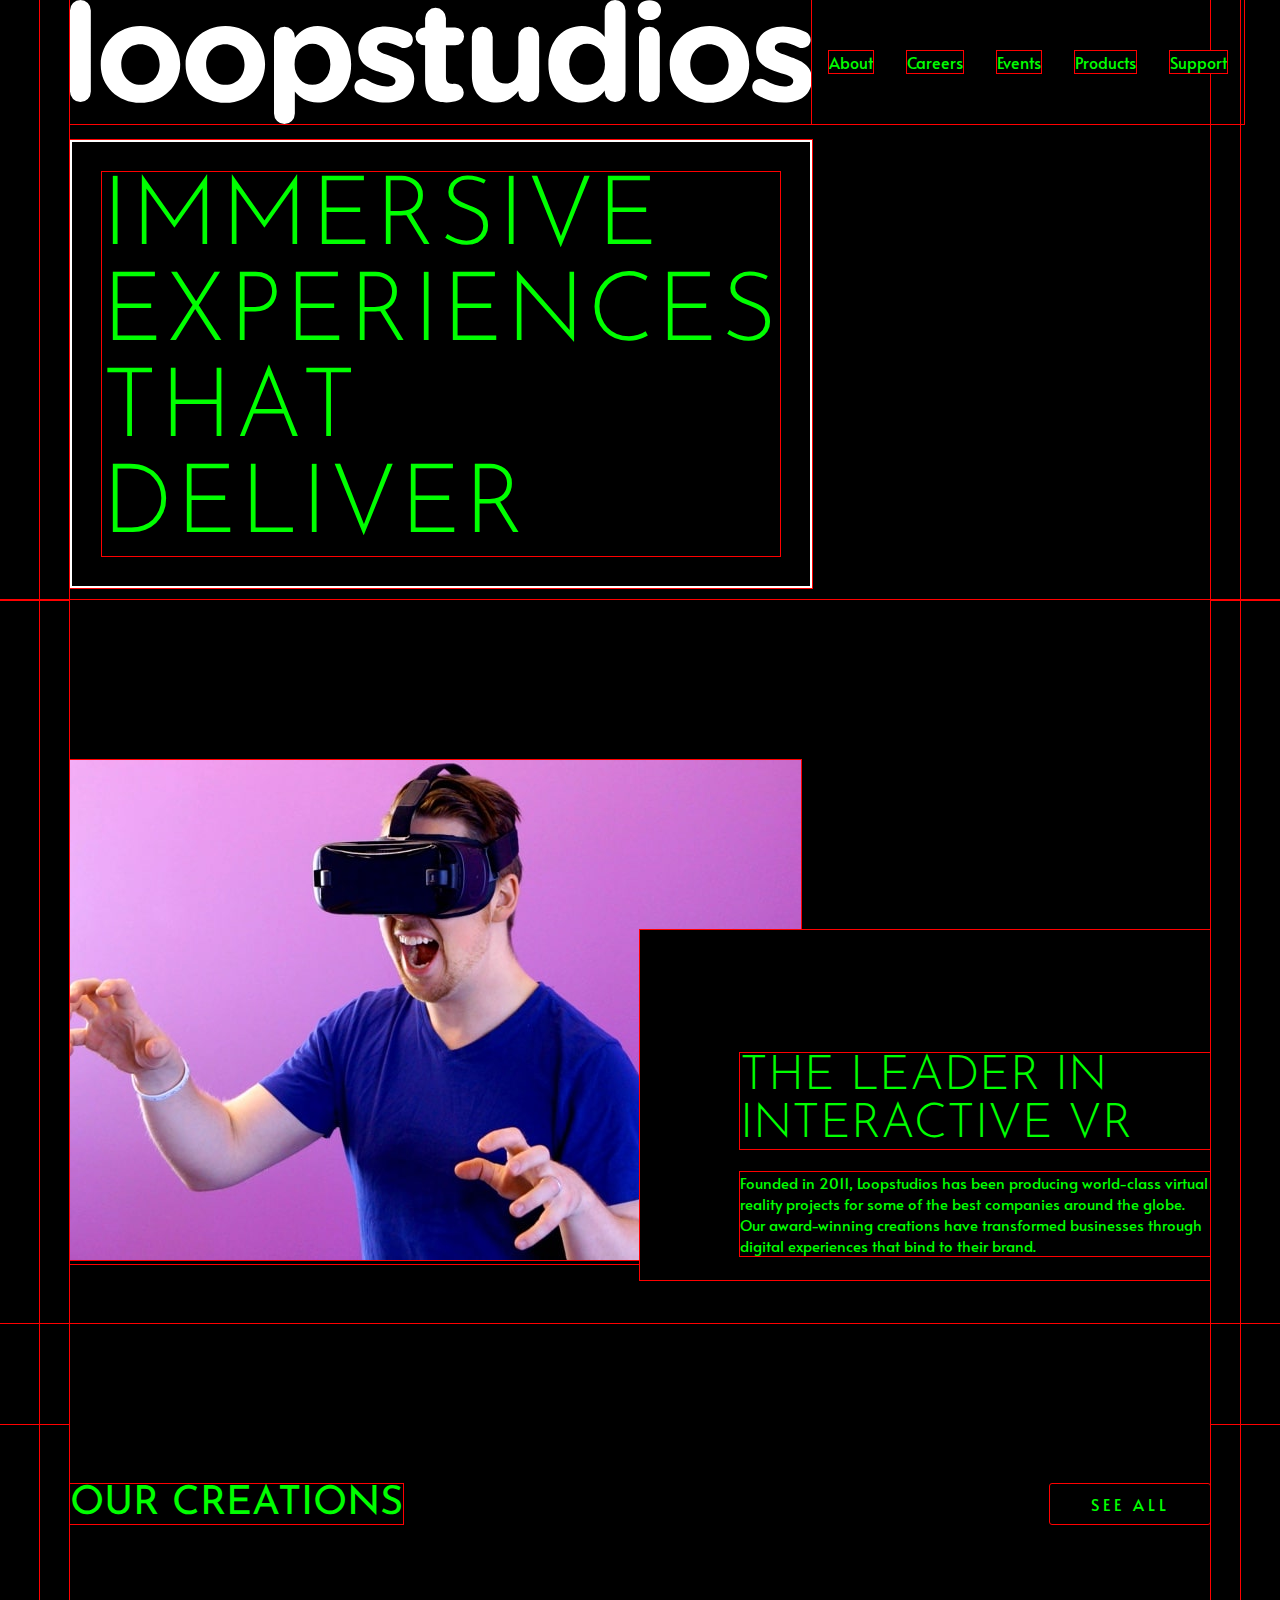
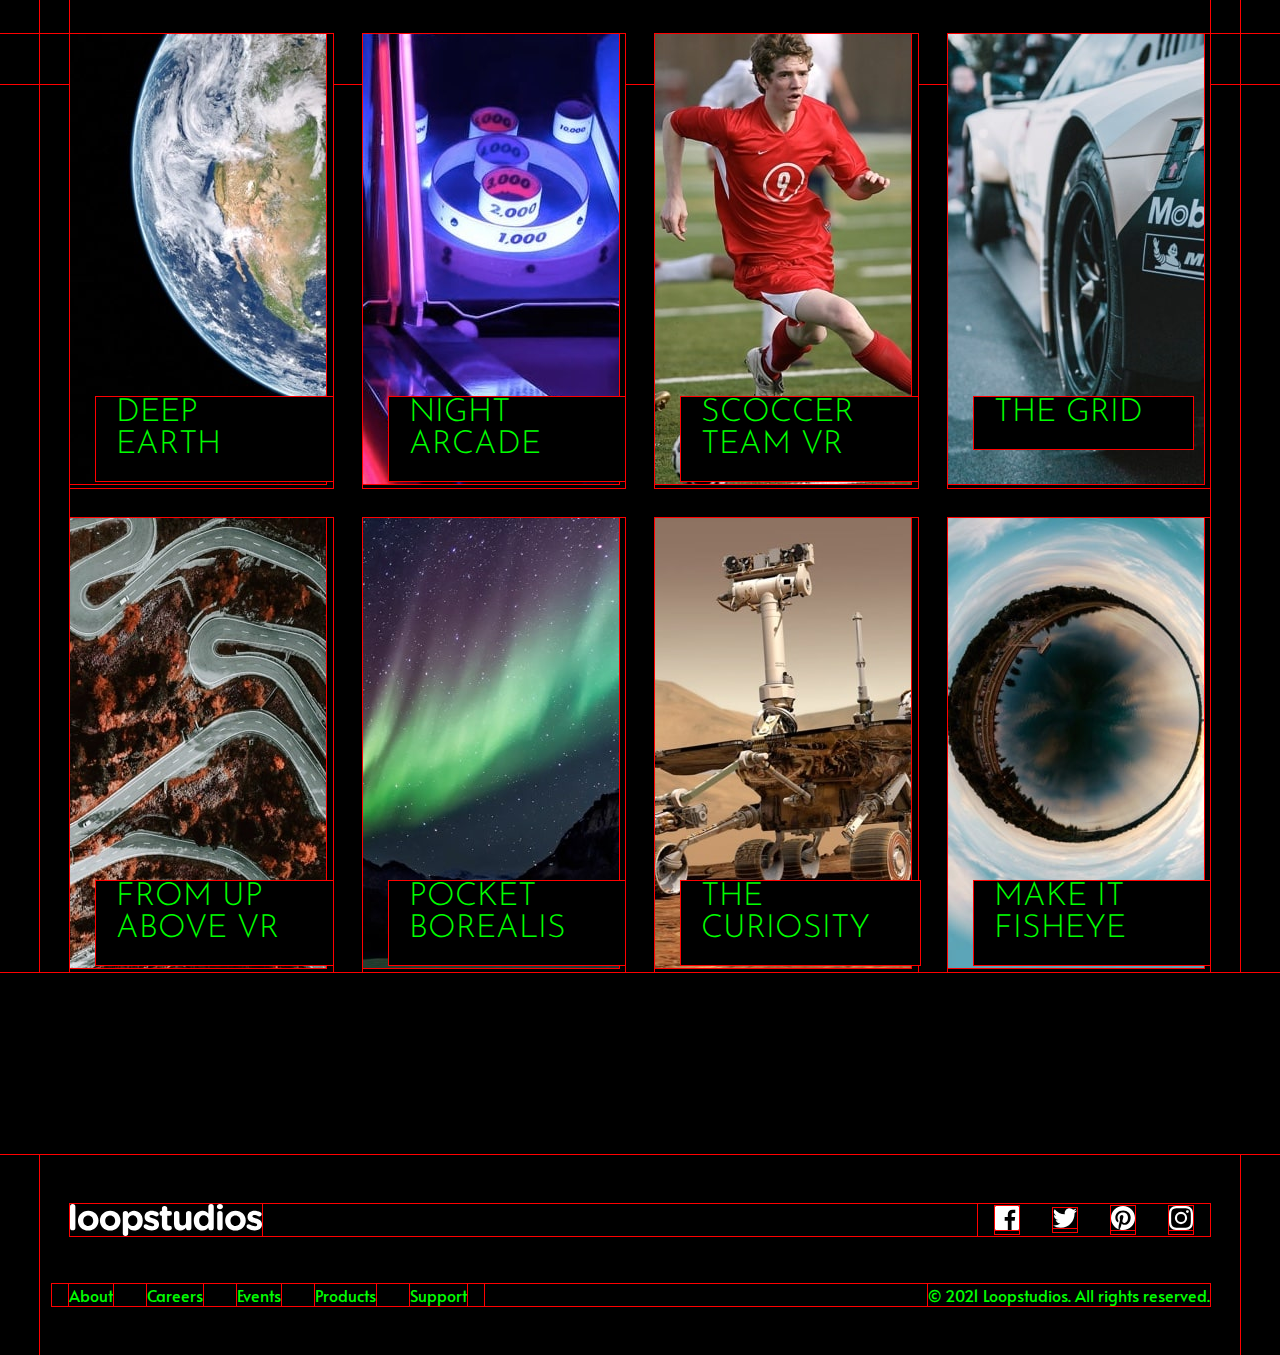
==== loopstudios-landing-page-main/index.html @ cc4bc11f "refractor - added all the files" ====
<!DOCTYPE html>
<html lang="en">
<head>
  <meta charset="UTF-8">
  <!-- <meta name="viewport" content="width=device-width, initial-scale=1.0"> displays site properly based on user's device -->
  <meta name="viewport" content="width=device-width, initial-scale=1, maximum-scale=1, user-scalable=0"/>
  <link rel="icon" type="image/png" sizes="32x32" href="./images/favicon-32x32.png">
  
  <title>Frontend Mentor | Loopstudios landing page</title>

  <!-- Feel free to remove these styles or customise in your own stylesheet 👍 -->
  <link rel="stylesheet" href="style.css">
</head>
<body>
  
  <nav>
    <div class="container">
      <div class="grid">
        <div class="logo-image">
          <img src="./images/logo.svg" alt="logo">
        </div>
        <ul>
          <li><a href="#">About</a></li>
          <li><a href="#">Careers</a></li>
          <li><a href="#">Events</a></li>
          <li><a href="#">Products</a></li>
          <li><a href="#">Support</a></li>
        </ul>
        <div class="header">
          <h1>Immersive experiences that deliver</h1>
        </div>
      </div>
    </div>
  </nav>

  <section>
    <div class="container">
      <div class="flex">
        <div class="hero-image">
          <img src="./images/desktop/image-interactive.jpg" alt="image-interactive">
        </div>
        <div class="hero-description">
          <h2>The leader in interactive VR</h2>
          <p>Founded in 2011, Loopstudios has been producing world-class virtual reality 
            projects for some of the best companies around the globe. Our award-winning 
            creations have transformed businesses through digital experiences that bind 
            to their brand.</p>
        </div>
      </div>
    </div>
  </section>

  <section>
    <div class="container section">
      <div class="flex creations">
        <h2> Our creations </h2>
        <button class="btn">See all</button>
      </div>
    </div>
  </section>

  <section>
    <div class="container">
      <div class="grid-section">
        <div><h3>DEEP EARTH</h3><img src="./images/desktop/image-deep-earth.jpg" alt="deep-earth"></div>
        <div><img src="./images/desktop/image-night-arcade.jpg" alt="night-arcade"><h3>NIGHT ARCADE</h3></div>
        <div><img src="./images/desktop/image-soccer-team.jpg" alt="scoccer-team"><h3>SCOCCER TEAM VR</h3></div>
        <div><img src="./images/desktop/image-grid.jpg" alt="the-grid"><h3>THE GRID</h3></div>
        <div><img src="./images/desktop/image-from-above.jpg" alt="from-above"><h3>FROM UP ABOVE VR</h3></div>
        <div><img src="./images/desktop/image-pocket-borealis.jpg" alt="pocket-borealis"><h3>POCKET BOREALIS</h3></div>
        <div><img src="./images/desktop/image-curiosity.jpg" alt="curiosity"><h3>THE CURIOSITY</h3></div>
        <div><img src="./images/desktop/image-fisheye.jpg" alt="fisheye"><h3>MAKE IT FISHEYE</h3></div>
      </div>
    </div>
  </section>

  <footer>
    <div class="container flex-footer">
      <div class="subflex-footer">
        <img src="./images/logo.svg" alt="logo">
        <ul>
          <li><a href="#" class="social-media"> <img src="./images/icon-facebook.svg" alt="facebook"> </a></li>
          <li><a href="#" class="social-media"><img src="./images/icon-twitter.svg" alt="twitter"></a></li>
          <li><a href="#" class="social-media"><img src="./images/icon-pinterest.svg" alt="pinterest"></a></li>
          <li><a href="#" class="social-media"><img src="./images/icon-instagram.svg" alt="instagram"></a></li>
        </ul>
      </div>
      <div class="subflex-footer">
        <ul>
          <li><a href="#">About</a></li>
          <li><a href="#">Careers</a></li>
          <li><a href="#">Events</a></li>
          <li><a href="#">Products</a></li>
          <li><a href="#">Support</a></li>
        </ul>
        <small>© 2021 Loopstudios. All rights reserved.</small>
      </div>
    </div>
  </footer>
</body>
</html>
---- loopstudios-landing-page-main/style.css ----
/* @import url("https://fonts.googleapis.com/css2?family=Alata&family=Josefin+Sans:wght@300&display=swap"); */
@import url("https://fonts.googleapis.com/css2?family=Alata&family=Josefin+Sans:wght@100;200;300&display=swap");

* {
  box-sizing: border-box;
  margin: 0;
  padding: 0;
  background: #000 !important;
  color: #0f0 !important;
  outline: solid #f00 1px !important;
}

nav {
  background-image: url("./images/desktop/image-hero.jpg");
  background-size: cover;
  background-repeat: no-repeat;
}

.container {
  width: 1200px;
  margin: 0 auto;
  padding: 0px 30px;
}

.grid {
  display: grid;
  grid-template-columns: 1.35fr 1fr;
  grid-template-rows: 0.3fr 0.55fr;
  grid-template-areas:
    "logoImage ulDiv"
    "header .";
  height: 600px;
  row-gap: 1rem;
}

.logo-image {
  grid-area: logoImage;
  display: flex;
  align-items: center;
}

.logo-image img {
  width: 100%;
}

ul {
  grid-area: ulDiv;
  display: flex;
  align-items: center;
  list-style-type: none;
  justify-self: flex-end;
  font-family: Alata, "sans-serif";
}

li {
  margin: 0px 17px;
}

.header {
  grid-area: header;
  border: 2px solid hsl(0, 0%, 100%);
  display: flex;
  align-items: center;
  align-self: center;
  justify-content: center;
  color: hsl(0, 0%, 100%);
  font-family: Josefin Sans, "sans-serif";
  text-transform: uppercase;
  font-size: 3rem;
  font-weight: 100;
  letter-spacing: 3px;
  padding: 30px;
}

.header h1 {
  font-weight: 300;
}

a {
  text-decoration: none;
  color: white;
  position: relative;
}

a::before {
  transition: 300ms;
  height: 3px;
  content: "";
  position: absolute;
  background-color: hsl(0, 0%, 100%);
  width: 50%;
  left: 12px;
  bottom: -15px;
  opacity: 0;
}

a:hover::before {
  bottom: -10px;
  opacity: 1;
}

.flex {
  display: flex;
  padding: 160px 0px;
  align-items: center;
  position: relative;
}

.hero-description {
  background-color: hsl(0, 0%, 100%);
  position: absolute;
  top: 40%;
  left: 50%;
  height: 350px;
  display: flex;
  flex-direction: column;
  align-items: center;
  justify-content: space-evenly;
  padding: 100px 0px 0px 100px;
}

.hero-description h2 {
  color: rgb(36, 36, 36);
  font-family: Josefin Sans, "sans-serif";
  text-transform: uppercase;
  font-size: 3rem;
  font-weight: 300;
}

.hero-description p {
  font-family: Alata, "sans-serif";
  color: hsl(0, 0%, 55%);
  font-size: 15px;
}

.creations {
  justify-content: space-between;
  align-items: center;
}

.section {
  margin-top: -100px;
  margin-bottom: -50px;
  align-items: center;
}

.creations h2 {
  font-size: 2.5rem;
  text-transform: uppercase;
  font-weight: 400;
  font-family: Josefin Sans, "sans-serif";
}

.btn {
  width: 160px;
  height: 40px;
  color: hsl(0, 0%, 100%);
  cursor: pointer;
  border: none;
  outline: none;
  text-transform: uppercase;
  font-family: Alata, "sans-serif";
  font-size: 1rem;
  letter-spacing: 4px;
  border-radius: 2px;
  border: 2px solid hsl(0, 0%, 0%);
  color: hsl(0, 0%, 0%);
  background-color: hsl(0, 0%, 100%);
}

.btn:hover {
  background-color: hsl(0, 0%, 0%);
  color: hsl(0, 0%, 100%);
}

.grid-section {
  display: grid;
  grid-template-columns: repeat(4, 1fr);
  grid-template-rows: repeat(2, 1fr);
  gap: 30px;
}

.grid-section > div {
  position: relative;
  cursor: pointer;
  color: hsl(0, 0%, 100%);
}

.grid-section div::after {
  content: "";
  position: absolute;
  top: 0;
  left: 0;
  right: 6px;
  bottom: 5px;
  opacity: 0.1;
}

.grid-section div:hover {
  background-color: hsl(0, 0%, 100%);
  opacity: 0.2;
  color: black;
}

.grid-section h3 {
  font-family: Josefin Sans, "sans-serif";
  font-weight: 300;
  position: absolute;
  top: 80%;
  left: 10%;
  font-size: 2rem;
  padding: 0px 50px 20px 20px;
}

footer {
  background-color: hsl(0, 0%, 0%);
  margin-top: 183px;
  color: hsl(0, 0%, 100%);
}
.flex-footer {
  height: 200px;
  display: flex;
  flex-direction: column;
  justify-content: space-evenly;
}

.subflex-footer {
  display: flex;
  justify-content: space-between;
}

.subflex-footer ul {
  margin-left: -18px;
}

.social-media::before {
  width: 100%;
  left: 0;
}

small {
  font-family: Alata, "sans-serif";
  color: hsl(0, 0%, 55%);
  font-size: 1rem;
}

@media screen and (max-width: 768px) {
}
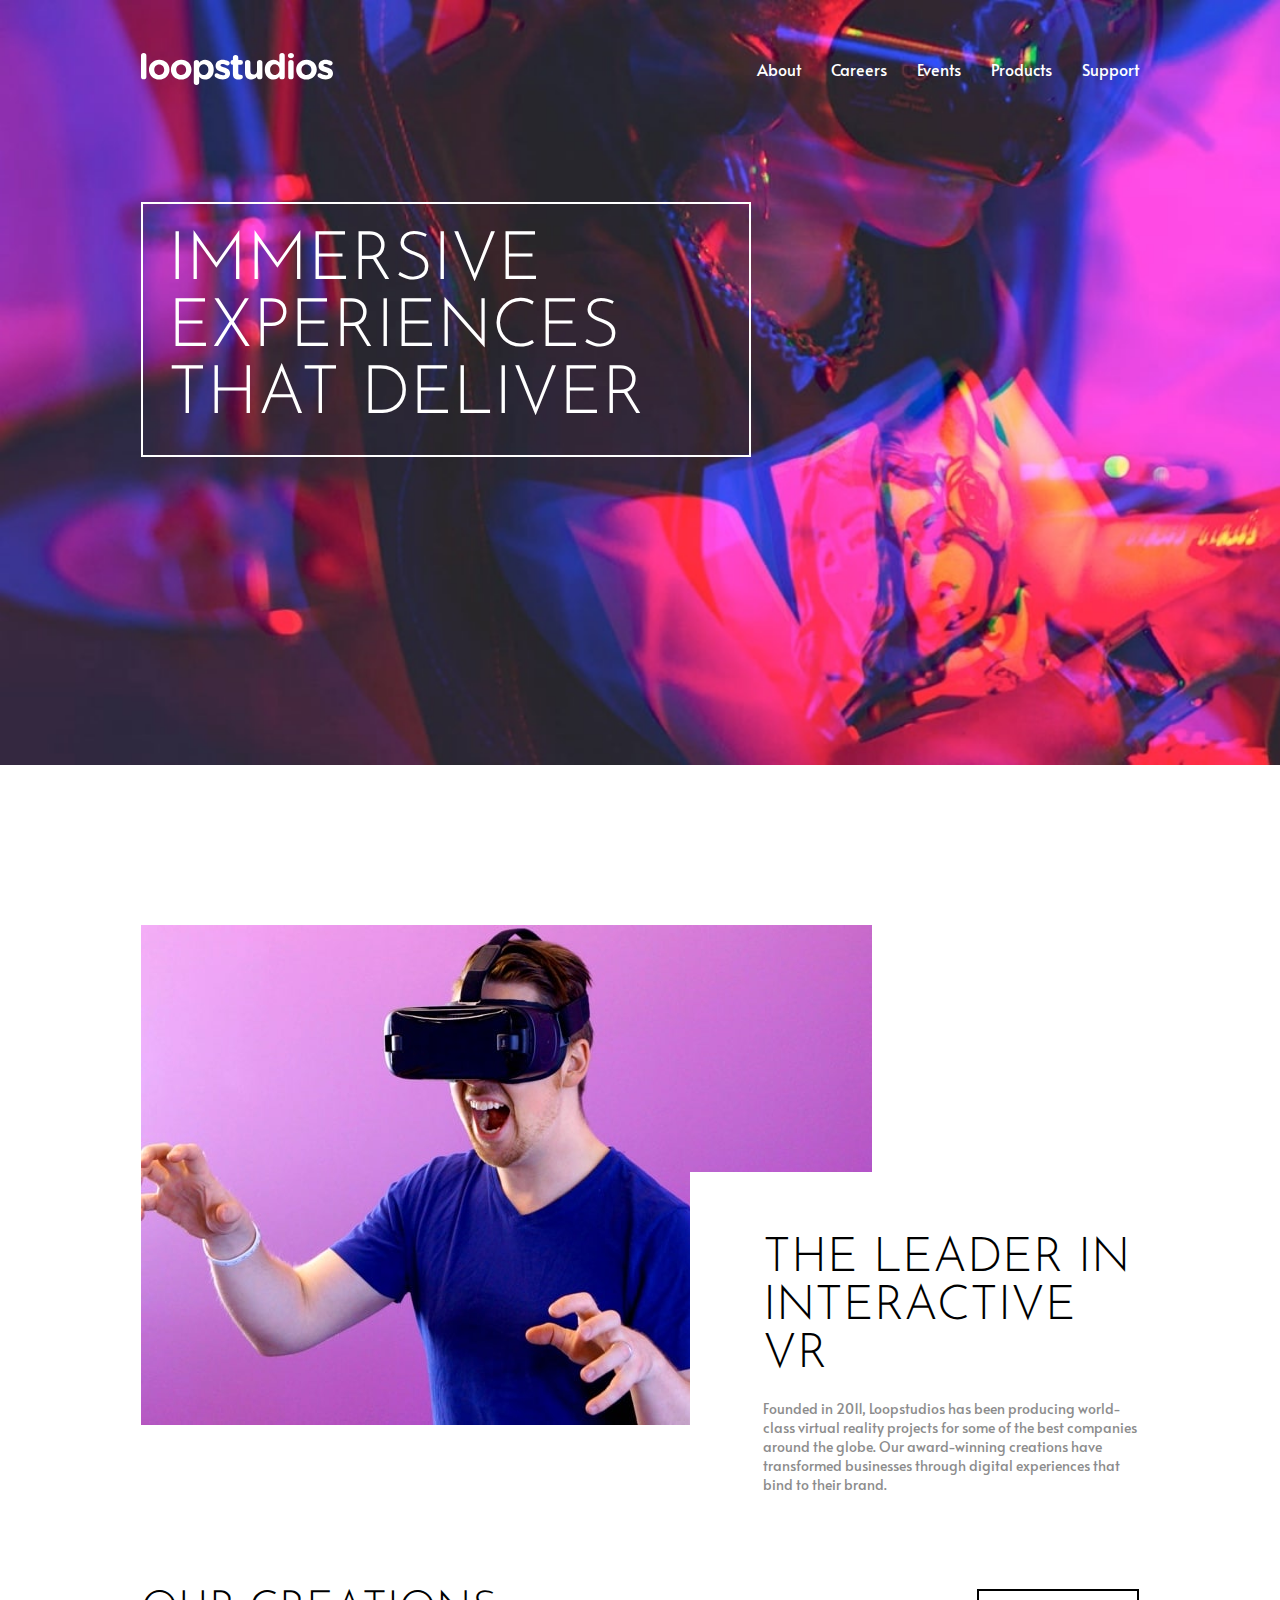
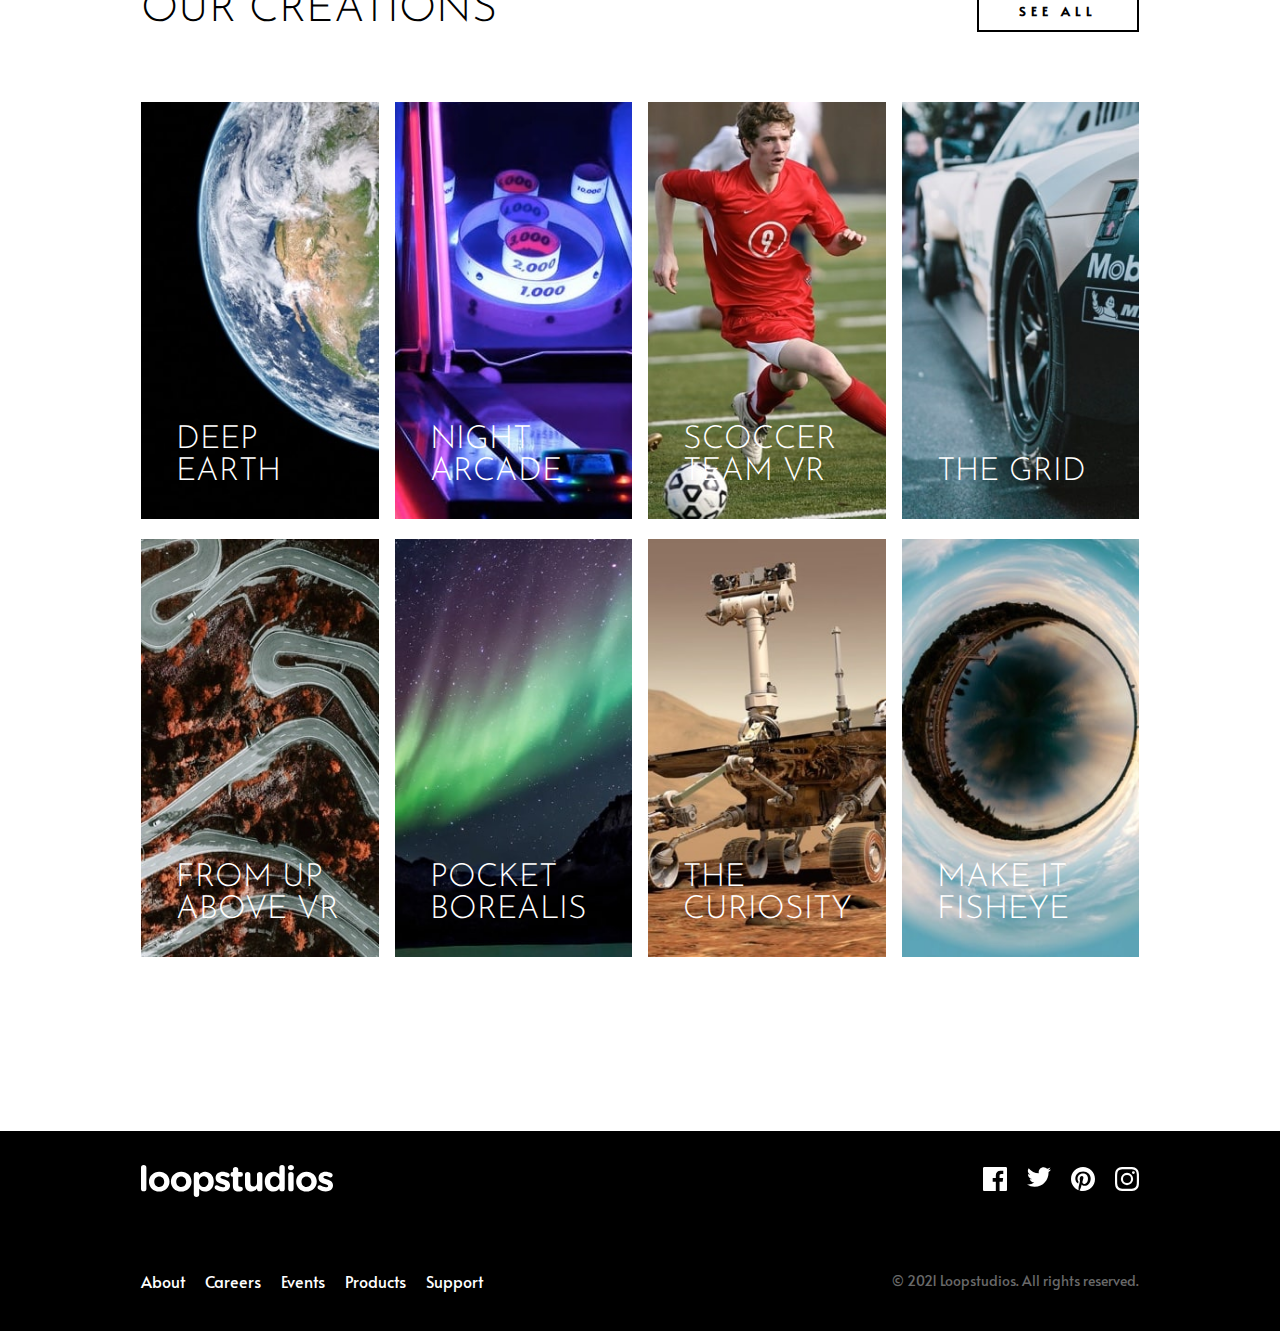
==== commit f2660fdd: "style" ====
--- a/loopstudios-landing-page-main/index.html
+++ b/loopstudios-landing-page-main/index.html
@@ -13,7 +13,111 @@
 </head>
 <body>
   
-  <nav>
+  <!-- header -->
+  <header class="container">
+    <nav class="flex">
+      <img src="./images/logo.svg" alt="logo">
+      <ul class="flex">
+        <li><a href="#">About</a></li>
+        <li><a href="#">Careers</a></li>
+        <li><a href="#">Events</a></li>
+        <li><a href="#">Products</a></li>
+        <li><a href="#">Support</a></li>
+      </ul>
+    </nav>
+    <div class="header-box">
+      <h1>Immersive experiences that deliver</h1>
+    </div>
+  </header>
+
+  <!-- interactive -->
+  <section class="interactive container">
+    <div class="flex">
+      <div class="hero-image">
+        <img src="./images/desktop/image-interactive.jpg" alt="interactive">
+        <div class="hero-text">
+          <h2>The leader in interactive VR</h2>
+          <p>Founded in 2011, Loopstudios has been producing world-class virtual reality 
+            projects for some of the best companies around the globe. Our award-winning 
+            creations have transformed businesses through digital experiences that bind 
+            to their brand.</p>
+        </div>
+      </div>
+    </div>
+  </section>
+
+  <!-- creations -->
+  <section class="creations container">
+    <div class="flex">
+      <div class="creation-see-all">
+        <h2>Our creations</h2>
+        <button class="btn btn-dark">See all</button>
+      </div>
+      <div class="grid">
+        <div>
+          <img src="./images/desktop/image-deep-earth.jpg" alt="deep-earth">
+          <h3>DEEP EARTH</h3>
+        </div>
+        <div>
+          <img src="./images/desktop/image-night-arcade.jpg" alt="night-arcade">
+          <h3>NIGHT ARCADE</h3>
+        </div>
+        <div>
+          <img src="./images/desktop/image-soccer-team.jpg" alt="scoccer-team">
+          <h3>SCOCCER TEAM VR</h3>
+        </div>
+        <div>
+          <img src="./images/desktop/image-grid.jpg" alt="the-grid">
+          <h3>THE GRID</h3>
+        </div>
+        <div>
+          <img src="./images/desktop/image-from-above.jpg" alt="from-above">
+          <h3>FROM UP ABOVE VR</h3>
+        </div>
+        <div>
+          <img src="./images/desktop/image-pocket-borealis.jpg" alt="pocket-borealis">
+          <h3>POCKET BOREALIS</h3>
+        </div>
+        <div>
+          <img src="./images/desktop/image-curiosity.jpg" alt="curiosity">
+          <h3>THE CURIOSITY</h3>
+        </div>
+        <div>
+          <img src="./images/desktop/image-fisheye.jpg" alt="fisheye">
+          <h3>MAKE IT FISHEYE</h3>
+        </div>
+      </div>
+    </div>
+  </section>
+
+  <!-- footer -->
+  <footer class="footer container">
+    <div class="flex">
+      <div>
+        <img src="./images/logo.svg" alt="logo">
+        <ul>
+          <li><a href="#"> <img src="./images/icon-facebook.svg" alt="facebook"> </a></li>
+          <li><a href="#"> <img src="./images/icon-twitter.svg" alt="twitter"> </a></li>
+          <li><a href="#"> <img src="./images/icon-pinterest.svg" alt="pinterest"> </a></li>
+          <li><a href="#"> <img src="./images/icon-instagram.svg" alt="instagram"> </a></li>
+        </ul>
+      </div>
+
+      <div>
+        <ul>
+          <li><a href="#">About</a></li>
+          <li><a href="#">Careers</a></li>
+          <li><a href="#">Events</a></li>
+          <li><a href="#">Products</a></li>
+          <li><a href="#">Support</a></li>
+        </ul>
+        <small>© 2021 Loopstudios. All rights reserved.</small>
+      </div>
+    </div>
+  </footer>
+
+  
+  <!-- <nav>
     <div class="container">
       <div class="grid">
         <div class="logo-image">
@@ -96,6 +200,6 @@
         <small>© 2021 Loopstudios. All rights reserved.</small>
       </div>
     </div>
-  </footer>
+  </footer> -->
 </body>
 </html>
--- a/loopstudios-landing-page-main/style.css
+++ b/loopstudios-landing-page-main/style.css
@@ -5,12 +5,256 @@
   box-sizing: border-box;
   margin: 0;
   padding: 0;
-  background: #000 !important;
+  /* background: #000 !important;
   color: #0f0 !important;
-  outline: solid #f00 1px !important;
+  outline: solid #f00 1px !important; */
+}
+
+:root {
+  --White: hsl(0, 0%, 100%);
+  --Black: hsl(0, 0%, 0%);
+  --Dark-Gray: hsl(0, 0%, 55%);
+  --Very-Dark-Gray: hsl(0, 0%, 41%);
+}
+
+/* utilities */
+.container {
+  width: 100%;
+  margin: 0 auto;
+  padding: 0 141px;
+}
+
+.flex {
+  display: flex;
+  align-items: center;
+  justify-content: space-between;
+}
+
+.grid {
+  display: grid;
+  grid-template-columns: repeat(4, 1fr);
+  grid-template-rows: repeat(2, 1fr);
+  gap: 1rem;
+}
+
+ul {
+  list-style-type: none;
+}
+
+a {
+  text-decoration: none;
+  color: var(--White);
+  font-family: "Alata", "sans-serif";
+  position: relative;
+}
+
+h1,
+h2,
+h3,
+h4 {
+  font-family: "Josefin Sans", "sans-serif";
+  text-transform: uppercase;
+}
+
+.btn {
+  padding: 10px 40px;
+  text-transform: uppercase;
+  border: 2px solid var(--Black);
+  color: var(--Black);
+  background-color: var(--White);
+  letter-spacing: 5px;
+  font-family: "Alata", "sans-serif";
+  font-weight: bold;
+  cursor: pointer;
+}
+
+.btn:hover {
+  color: var(--White);
+  background-color: var(--Black);
+}
+
+/* header */
+header {
+  background-image: url("./images/desktop/image-hero.jpg");
+  background-size: cover;
+  background-repeat: no-repeat;
+  height: 85vh;
 }
 
 nav {
+  padding: 53px 0px;
+}
+
+nav li {
+  margin-left: 30px;
+}
+
+a::before {
+  content: "";
+  height: 3px;
+  position: absolute;
+  bottom: -15px;
+  background-color: var(--White);
+  left: 30%;
+  width: 20px;
+  opacity: 0;
+  transition: 300ms;
+}
+a:hover::before {
+  bottom: -10px;
+  opacity: 1;
+}
+
+.header-box {
+  margin: 6.4% 0px 10px 0px;
+  border: 2px solid var(--White);
+  max-width: 610px;
+  padding: 25px;
+}
+
+.header-box h1 {
+  color: var(--White);
+  font-size: 4.2rem;
+  font-weight: 300;
+}
+
+/* interactive */
+.interactive .flex {
+  padding: 160px 0px;
+}
+
+.hero-image {
+  width: 100%;
+  position: relative;
+}
+
+.hero-text {
+  position: absolute;
+  left: 55%;
+  top: 49%;
+  background-color: var(--White);
+  color: var(--Black);
+  padding: 63px 0px 0px 73px;
+}
+
+.hero-text h2 {
+  font-size: 3rem;
+  font-weight: 300;
+  padding-bottom: 20px;
+}
+
+.hero-text p {
+  font-family: "Alata", "sans-serif";
+  font-size: 0.88rem;
+  color: var(--Dark-Gray);
+}
+
+/* creations */
+.creations .flex {
+  flex-direction: column;
+}
+
+.creations .flex > div {
+  width: 100%;
+}
+
+.creation-see-all {
+  display: flex;
+  align-items: center;
+  justify-content: space-between;
+  margin-bottom: 70px;
+}
+
+.creation-see-all h2 {
+  font-size: 2.7rem;
+  font-weight: 300;
+}
+
+.grid > div {
+  position: relative;
+  cursor: pointer;
+}
+
+/* .overlay {
+  position: relative;
+  background-color: var(--White);
+  opacity: 0.5;
+} */
+
+.grid > div:hover:after {
+  content: "";
+  position: absolute;
+  top: 0;
+  right: 0;
+  bottom: 0;
+  left: 0;
+  background-color: var(--White);
+  color: var(--Black);
+  opacity: 0.6;
+}
+
+.grid > div > h3 {
+  position: absolute;
+  bottom: 0;
+  color: var(--White);
+  font-size: 2rem;
+  font-weight: 300;
+  padding: 0px 10px 35px 35px;
+  width: 100%;
+}
+
+.grid > div:hover > h3 {
+  color: var(--Black);
+}
+
+.grid > div > img {
+  width: 100%;
+}
+
+/* footer */
+.footer {
+  background-color: var(--Black);
+  min-height: 200px;
+  margin-top: 170px;
+}
+
+.footer .flex {
+  flex-direction: column;
+  align-items: center;
+  min-height: 200px;
+}
+
+.footer .flex div {
+  width: 100%;
+  min-height: 100px;
+  display: flex;
+  align-items: center;
+  justify-content: space-between;
+}
+
+.footer ul {
+  display: flex;
+}
+
+.footer .flex div:first-child ul li {
+  padding-left: 20px;
+}
+
+.footer .flex div:nth-child(2) ul li {
+  padding-right: 20px;
+}
+
+/* .footer .flex .flex .flex {
+
+} */
+
+small {
+  color: var(--Very-Dark-Gray);
+  text-align: end;
+  font-family: "Alata", "sans-serif";
+  font-size: 0.86rem;
+}
+/* nav {
   background-image: url("./images/desktop/image-hero.jpg");
   background-size: cover;
   background-repeat: no-repeat;
@@ -245,4 +489,4 @@
 }
 
 @media screen and (max-width: 768px) {
-}
+} */
